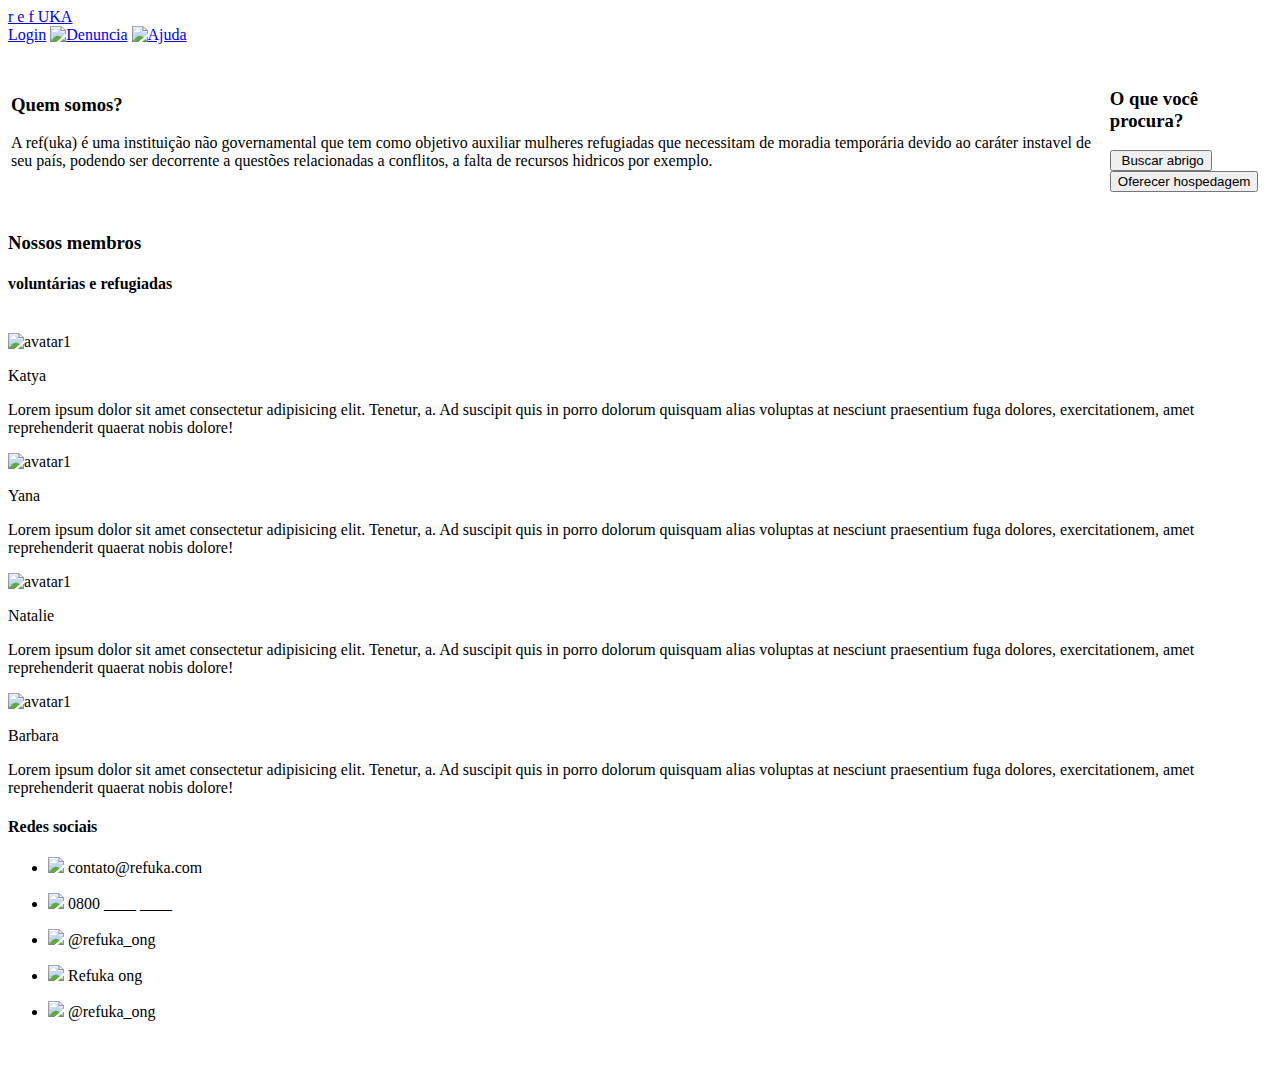
==== index.html @ b6ef97a7 "Create index.html" ====
<!DOCTYPE html>
<html>

<head>
  <meta charset="utf-8">
  <meta name="viewport" content="width=device-width">
  <title>replit</title>
  <link href="pgPrincipal/style.css" rel="stylesheet" type="text/css" />
</head>

<body>

  <div class="header ">
  <a href="#default" onclick="pinicial()" class="logo">r e f UKA</a>
  <div class="header-right">
    <a href="#about" onclick="logar()"> Login</a>
    <a href="#home" onclick="denuncia()"><img src="https://cdn-icons-png.flaticon.com/512/659/659889.png" alt="Denuncia" class="headImg"></a>
    <a href="#contact" onclick="ajuda()"><img src="https://cdn-icons-png.flaticon.com/512/41/41943.png" alt="Ajuda" class="headImg"></a>
  </div>
</div>


<table>  
 <tr> <th> &nbsp;</th>
      <th>&nbsp; </th>
</tr>
    <tr> 
      <td class="c1"> 
        <h3> Quem somos?</h3>
        <p>A ref(uka) é uma instituição não governamental que tem como objetivo auxiliar mulheres refugiadas que necessitam de moradia temporária devido ao caráter instavel de seu país, podendo ser decorrente a questões relacionadas a conflitos, a falta de recursos hidricos por exemplo. </p>
      </td>
    <td class="c2">
      <h3>O que você procura?</h3>
      <input type="button" value=" Buscar abrigo" onclick="refugiado()">   
      <br>
      <input type="button" value="Oferecer hospedagem" onclick="host()">
    </td>
 </tr>
</table>

<div class="preto">  
  <br>
<div class="c4">
  <h3>Nossos membros</h3>
  <h4>voluntárias e refugiadas</h4>
</div>
  <br>
 <div class="row">
  <div class="column">
    <img class="avatar" src="https://cdn-icons-png.flaticon.com/512/6767/6767424.png" alt="avatar1">
    <p class="nome">Katya</p>
    <p class="texto"> Lorem ipsum dolor sit amet consectetur adipisicing elit. Tenetur, a. Ad suscipit quis in porro dolorum quisquam alias voluptas at nesciunt praesentium fuga dolores, exercitationem, amet reprehenderit quaerat nobis dolore! </p> 
  </div>

  
  <div class="column">
    <img class="avatar" src="https://cdn-icons-png.flaticon.com/512/4789/4789967.png" alt="avatar1">
    <p class="nome">Yana</p>
    <p class="texto"> Lorem ipsum dolor sit amet consectetur adipisicing elit. Tenetur, a. Ad suscipit quis in porro dolorum quisquam alias voluptas at nesciunt praesentium fuga dolores, exercitationem, amet reprehenderit quaerat nobis dolore! </p> 
  </div>
  
  <div class="column">
    <img class="avatar" src="https://cdn-icons-png.flaticon.com/128/4789/4789938.png" alt="avatar1">
    <p class="nome">Natalie</p>
    <p class="texto"> Lorem ipsum dolor sit amet consectetur adipisicing elit. Tenetur, a. Ad suscipit quis in porro dolorum quisquam alias voluptas at nesciunt praesentium fuga dolores, exercitationem, amet reprehenderit quaerat nobis dolore! </p> 
  </div>
  
    <div class="column">
    <img class="avatar" src="https://cdn-icons-png.flaticon.com/512/2950/2950225.png" alt="avatar1">
    <p class="nome">Barbara</p>
    <p class="texto"> Lorem ipsum dolor sit amet consectetur adipisicing elit. Tenetur, a. Ad suscipit quis in porro dolorum quisquam alias voluptas at nesciunt praesentium fuga dolores, exercitationem, amet reprehenderit quaerat nobis dolore! </p> 
  </div>
</div>

</div>
  
  
<footer>
  <h4>Redes sociais</h4>  
    <ul class="algrd">
      <li><div>
    <p> <img src="https://cdn-icons-png.flaticon.com/512/7190/7190904.png" class="rdImg"> 
    contato@refuka.com</p>
  </div></li>
      <li><div>
    <p> <img src="https://cdn-icons-png.flaticon.com/512/3178/3178496.png" class="rdImg">
    0800 ____ ____</p>
  </div></li>
      <li><div>
  <p><img src="https://cdn-icons-png.flaticon.com/512/2111/2111463.png" class="rdImg">
    @refuka_ong</p>
  </div></li>
      <li><div>
    <p><img src="https://cdn-icons-png.flaticon.com/128/145/145802.png" class="rdImg">
     Refuka ong</p>
  </div></li>
      <li><div>
    <p><img src="https://cdn-icons-png.flaticon.com/128/179/179342.png" class="rdImg">
     @refuka_ong</p>
    <br>
  </div></li>
    </ul>
  </footer>



  <script src="pgPrincipal/script.js"></script>
</body>

</html>
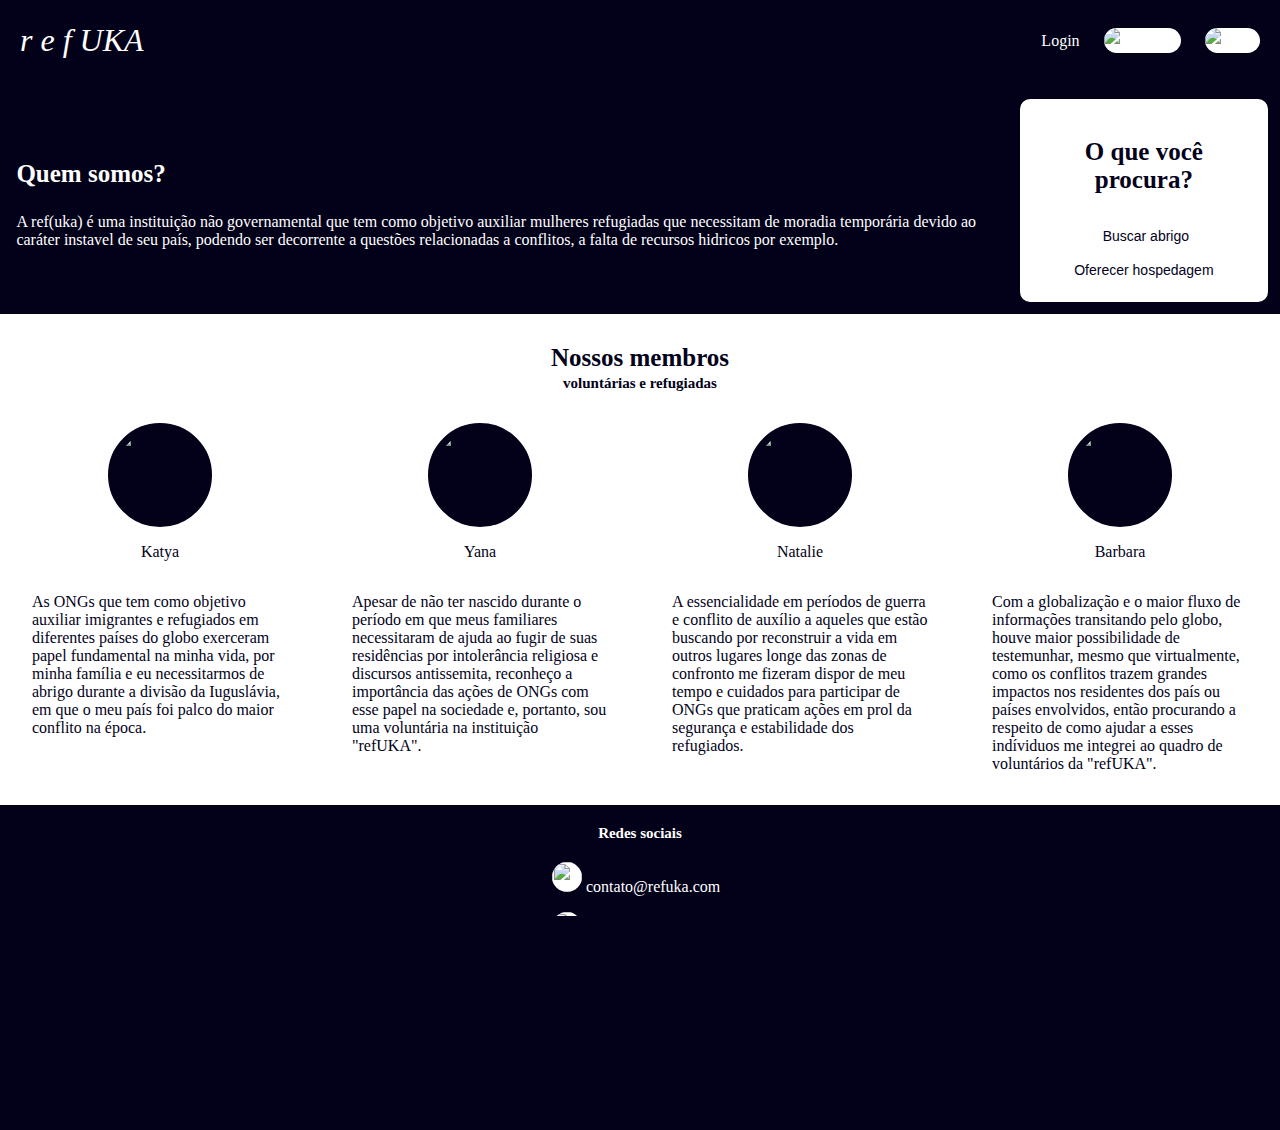
==== commit ba88059e: "Update index.html" ====
--- a/index.html
+++ b/index.html
@@ -4,7 +4,7 @@
 <head>
   <meta charset="utf-8">
   <meta name="viewport" content="width=device-width">
-  <title>replit</title>
+  <title>refUKA</title>
   <link href="pgPrincipal/style.css" rel="stylesheet" type="text/css" />
 </head>
 
@@ -49,26 +49,26 @@
   <div class="column">
     <img class="avatar" src="https://cdn-icons-png.flaticon.com/512/6767/6767424.png" alt="avatar1">
     <p class="nome">Katya</p>
-    <p class="texto"> Lorem ipsum dolor sit amet consectetur adipisicing elit. Tenetur, a. Ad suscipit quis in porro dolorum quisquam alias voluptas at nesciunt praesentium fuga dolores, exercitationem, amet reprehenderit quaerat nobis dolore! </p> 
+    <p class="texto"> As ONGs que tem como objetivo auxiliar imigrantes e refugiados em diferentes países do globo exerceram papel fundamental na minha vida, por minha família e eu necessitarmos de abrigo durante a divisão da Iuguslávia, em que o meu país foi palco do maior conflito na época. </p> 
   </div>
 
   
   <div class="column">
     <img class="avatar" src="https://cdn-icons-png.flaticon.com/512/4789/4789967.png" alt="avatar1">
     <p class="nome">Yana</p>
-    <p class="texto"> Lorem ipsum dolor sit amet consectetur adipisicing elit. Tenetur, a. Ad suscipit quis in porro dolorum quisquam alias voluptas at nesciunt praesentium fuga dolores, exercitationem, amet reprehenderit quaerat nobis dolore! </p> 
+    <p class="texto"> Apesar de não ter nascido durante o período em que meus familiares necessitaram de ajuda ao fugir de suas residências por intolerância religiosa e discursos antissemita, reconheço a importância das ações de ONGs com esse papel na sociedade e, portanto, sou uma voluntária na instituição "refUKA".</p> 
   </div>
   
   <div class="column">
     <img class="avatar" src="https://cdn-icons-png.flaticon.com/128/4789/4789938.png" alt="avatar1">
     <p class="nome">Natalie</p>
-    <p class="texto"> Lorem ipsum dolor sit amet consectetur adipisicing elit. Tenetur, a. Ad suscipit quis in porro dolorum quisquam alias voluptas at nesciunt praesentium fuga dolores, exercitationem, amet reprehenderit quaerat nobis dolore! </p> 
+    <p class="texto"> A essencialidade em períodos de guerra e conflito de auxílio a aqueles que estão buscando por reconstruir a vida em outros lugares longe das zonas de confronto me fizeram dispor de meu tempo e cuidados para participar de ONGs que praticam ações em prol da segurança e estabilidade dos refugiados. </p> 
   </div>
   
     <div class="column">
     <img class="avatar" src="https://cdn-icons-png.flaticon.com/512/2950/2950225.png" alt="avatar1">
     <p class="nome">Barbara</p>
-    <p class="texto"> Lorem ipsum dolor sit amet consectetur adipisicing elit. Tenetur, a. Ad suscipit quis in porro dolorum quisquam alias voluptas at nesciunt praesentium fuga dolores, exercitationem, amet reprehenderit quaerat nobis dolore! </p> 
+    <p class="texto"> Com a globalização e o maior fluxo de informações transitando pelo globo, houve maior possibilidade de testemunhar, mesmo que virtualmente, como os conflitos trazem grandes impactos nos residentes dos país ou países envolvidos, então procurando a respeito de como ajudar a esses indíviduos me integrei ao quadro de voluntários da "refUKA".</p> 
   </div>
 </div>
 
--- a/pgPrincipal/style.css
+++ b/pgPrincipal/style.css
@@ -0,0 +1,196 @@
+html, body {
+  height: 100%;
+  width: 100%;
+  box-sizing: border-box;
+  margin:0;
+  margin-top: .5em;
+  position:relative;
+  overflow: scroll;
+  background-color: #020119;
+  color: white;
+}    
+h1{
+  text-align:center;
+  font-style: italic;
+  font-family: 'Nunito Sans';
+  font-weight: 200;
+  font-size: 270%;
+  color: #020119;
+}
+input{
+  background: #ffffff;
+  border: 8px solid #fff;
+  border-radius: 20px;
+  font-size: 14px;
+  text-align: center;
+  color: #020119;
+}
+input:hover{
+  background: #020119;
+  border: 10px solid #020119;
+  border-radius: 20px; 
+  color: white;
+  text-align: center;
+}
+.header {
+  overflow: hidden;
+  background-color: #020119;
+  color: white;
+  margin-right: .5em;
+  margin-left: .5em;
+}
+.header a {
+  float: left;
+  color: white;
+  text-align: center;
+  padding: 12px;
+  text-decoration: none;
+  line-height: 25px;
+  border-radius: 4px;
+}
+.header-right a:hover {
+  background-color: #020119;
+  color: white;
+}
+.header-right {
+  float: right;
+}
+.logo{
+  font-style: italic;
+  font-family: 'Nunito Sans';
+  font-size: 200%;
+ }
+td{
+  padding: .9em;
+  margin: 0 auto; 
+}
+table{
+  margin-bottom: .5em;
+  width: 100%;
+  margin: auto;
+}
+.table-responsive{
+  width: 100%;
+}
+.c1{
+  width:75%;
+  text-align: left;
+  vertical-align: middle;
+}
+.c2{
+  width: 20%;
+  text-align: center;
+  background-color: white;
+  color: #020119;
+  border: 10px solid #020119;
+  border-radius: 20px;
+  vertical-align: middle;
+}
+tr{
+height: 20%;
+}
+.c3{
+  background: #ffffff;
+  border: 8px solid #fff;
+  border-radius: 20px;
+  font-size: 16px;
+  text-align: center;
+  color: black;
+}
+.c3:hover{
+  background: #020119;
+  border: 10px solid #020119;
+  border-radius: 20px; 
+  color: white;
+  text-align: center;
+}
+.c4{
+  text-align: center;
+  color: #020119;
+  line-height: 10%;
+  background-color: white;
+}
+.avatar{
+  height:90px;
+  width:90px;
+  background-color: #020119;
+  border: 7px solid #020119;
+  border-radius: 60px; 
+    display: block;
+  margin-left: auto;
+  margin-right: auto;
+}
+.nome{
+  height: 10%
+  text-align: center;
+  vertical-align: middle;
+}
+
+.preto{
+left: 0%;
+right: 0%;
+top: 0.1%;
+background: #ffffff;
+margin: 0
+}
+h3{
+  font-size: 25px;
+}
+h4{
+  font-size: 15px;
+}
+.headImg{
+  width: 23px;
+  height: 23px;
+  background-color: white;
+  border-radius: 40px;
+}
+.algrd{
+  list-style-type: none;
+  margin-left: 40%;
+  text-align: left;
+}
+.rdImg{
+  width: 30px;
+  height: 30px;
+  background-color: white;
+  border-radius: 40px;
+}
+footer{
+  text-align:center;
+}
+/* Create three equal columns that floats next to each other */
+.column {
+  float: left;
+  width: 25%;
+  color: #020119;
+}
+
+/* Clear floats after the columns */
+.row:after {
+  content: "";
+  display: table;
+  clear: both;
+}
+
+/* Responsive layout - makes the three columns stack on top of each other instead of next to each other */
+@media screen and (max-width:600px) {
+  .column {
+    width: 100%;
+  }
+}
+.avatar{
+  height:90px;
+  width:90px;
+  background-color: #020119;
+  border: 7px solid #020119;
+  border-radius: 60px; 
+}
+.nome{
+  height: 10%;
+  text-align: center;
+  vertical-align: middle;
+}
+.texto{
+  margin: 2em;
+}
